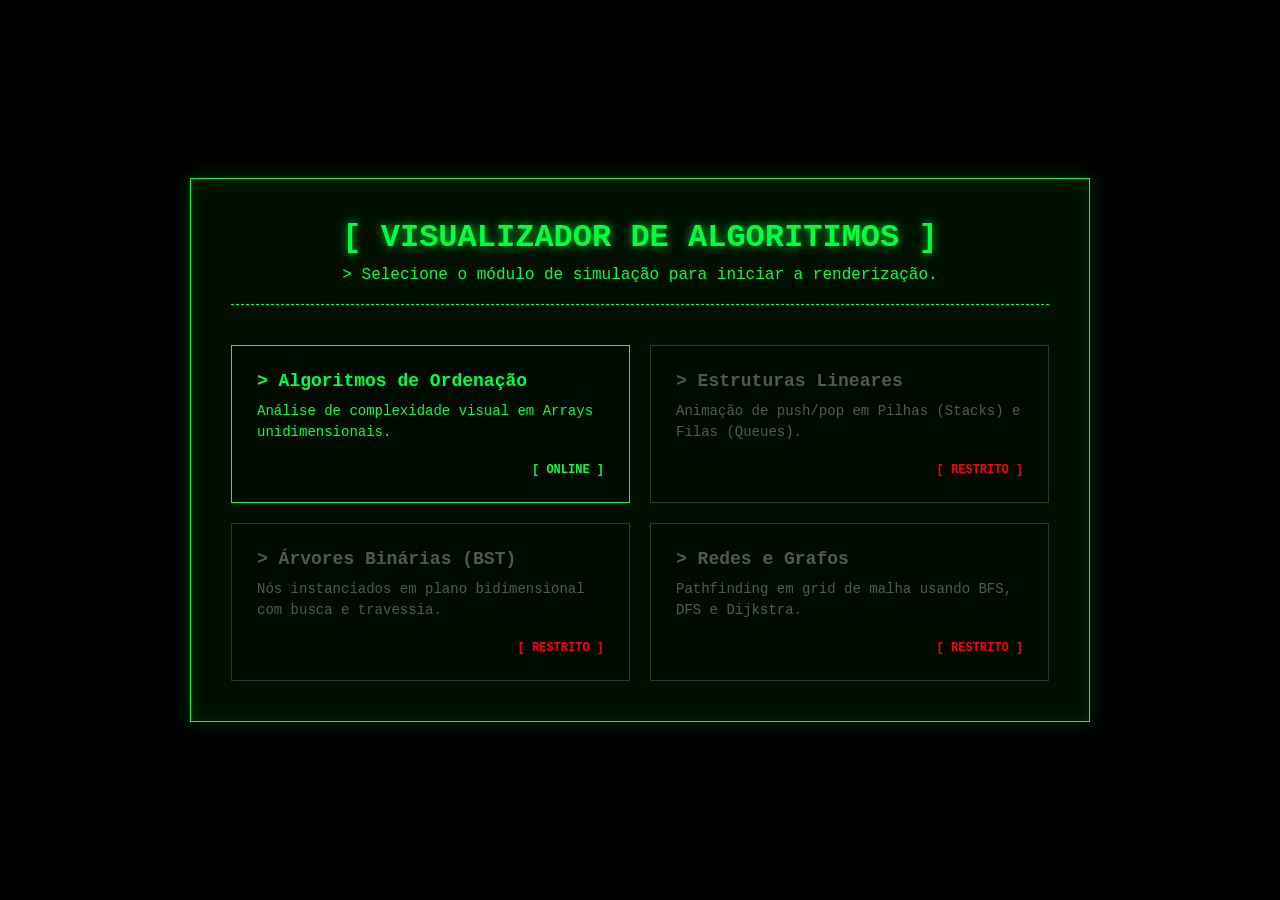
==== index.html @ 1b37e9b9 "refactor: reorganiza arquitetura de pastas e adiciona dashboard principal" ====
<!DOCTYPE html>
<html lang="pt-BR">
<head>
    <meta charset="UTF-8">
    <meta name="viewport" content="width=device-width, initial-scale=1.0">
    <title>Hub de Estruturas de Dados - Matrix Edition</title>
    <link rel="stylesheet" href="style-hub.css">
</head>
<body>
    <div class="hub-container">
        <div class="cabecalho">
            <h1>[ VISUALIZADOR DE ALGORITIMOS ]</h1>
            <p>> Selecione o módulo de simulação para iniciar a renderização.</p>
        </div>
        
        <div class="menu-grid">
            <!-- Link ativo para o projeto que já está pronto -->
            <a href="ordenacao/index.html" class="cartao-menu ativo">
                <h3>> Algoritmos de Ordenação</h3>
                <p>Análise de complexidade visual em Arrays unidimensionais.</p>
                <span class="status">[ ONLINE ]</span>
            </a>
            
            <a href="#" class="cartao-menu desativado">
                <h3>> Estruturas Lineares</h3>
                <p>Animação de push/pop em Pilhas (Stacks) e Filas (Queues).</p>
                <span class="status">[ RESTRITO ]</span>
            </a>
            
            <a href="#" class="cartao-menu desativado">
                <h3>> Árvores Binárias (BST)</h3>
                <p>Nós instanciados em plano bidimensional com busca e travessia.</p>
                <span class="status">[ RESTRITO ]</span>
            </a>
            
            <a href="#" class="cartao-menu desativado">
                <h3>> Redes e Grafos</h3>
                <p>Pathfinding em grid de malha usando BFS, DFS e Dijkstra.</p>
                <span class="status">[ RESTRITO ]</span>
            </a>
        </div>
    </div>
</body>
</html>
---- style-hub.css ----
* {
    margin: 0;
    padding: 0;
    box-sizing: border-box;
    font-family: 'Courier New', Courier, monospace;
}

body {
    background-color: #000000;
    color: #00ff41;
    display: flex;
    justify-content: center;
    align-items: center;
    min-height: 100vh;
    padding: 20px;
}

.hub-container {
    width: 100%;
    max-width: 900px;
    background-color: rgba(0, 20, 0, 0.8);
    border: 1px solid #00ff41;
    padding: 40px;
    box-shadow: 0 0 20px rgba(0, 255, 65, 0.2), inset 0 0 15px rgba(0, 255, 65, 0.1);
}

.cabecalho {
    text-align: center;
    margin-bottom: 40px;
    border-bottom: 1px dashed #00ff41;
    padding-bottom: 20px;
}

.cabecalho h1 {
    font-size: 32px;
    text-shadow: 0 0 10px rgba(0, 255, 65, 0.8);
    margin-bottom: 10px;
}

.menu-grid {
    display: grid;
    grid-template-columns: repeat(auto-fit, minmax(350px, 1fr));
    gap: 20px;
}

.cartao-menu {
    display: flex;
    flex-direction: column;
    justify-content: space-between;
    padding: 25px;
    border: 1px solid #00ff41;
    text-decoration: none;
    color: #00ff41;
    transition: all 0.3s ease;
    background-color: rgba(0, 10, 0, 0.9);
}

.cartao-menu.ativo:hover {
    background-color: #00ff41;
    color: #000000;
    box-shadow: 0 0 15px #00ff41;
    transform: translateY(-5px);
}

.cartao-menu.ativo:hover .status {
    color: #000000;
}

.cartao-menu.desativado {
    border-color: #333;
    color: #555;
    cursor: not-allowed;
}

.cartao-menu h3 {
    font-size: 18px;
    margin-bottom: 10px;
}

.cartao-menu p {
    font-size: 14px;
    line-height: 1.5;
    margin-bottom: 20px;
}

.status {
    font-weight: bold;
    font-size: 12px;
    align-self: flex-end;
}

.cartao-menu.desativado .status {
    color: #ff0000;
}
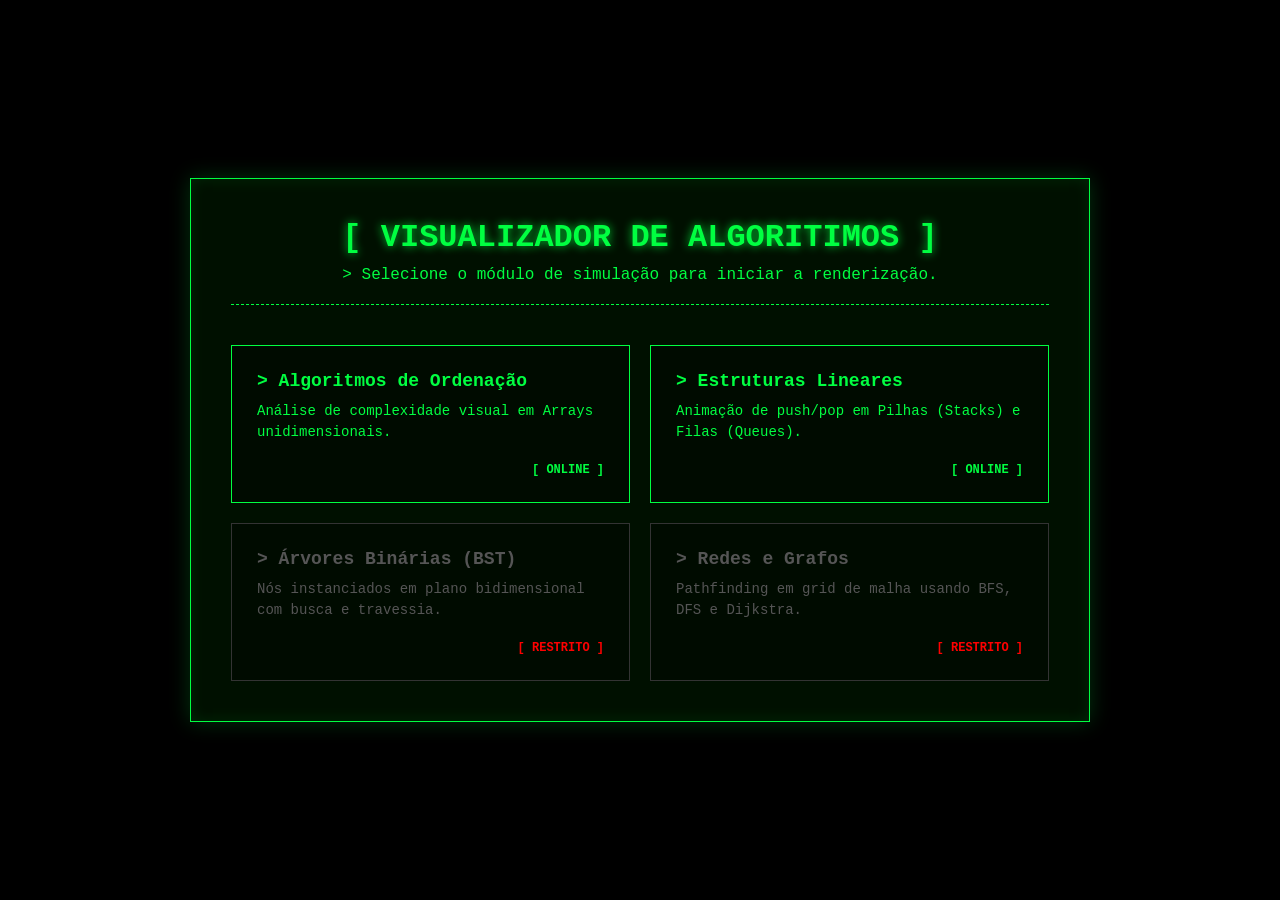
==== commit 04de55e6: "feat: implementa visualizador de pilhas e filas" ====
--- a/index.html
+++ b/index.html
@@ -21,10 +21,10 @@
                 <span class="status">[ ONLINE ]</span>
             </a>
             
-            <a href="#" class="cartao-menu desativado">
+            <a href="estruturas-lineares/index.html" class="cartao-menu ativo">
                 <h3>> Estruturas Lineares</h3>
                 <p>Animação de push/pop em Pilhas (Stacks) e Filas (Queues).</p>
-                <span class="status">[ RESTRITO ]</span>
+                <span class="status">[ ONLINE ]</span>
             </a>
             
             <a href="#" class="cartao-menu desativado">
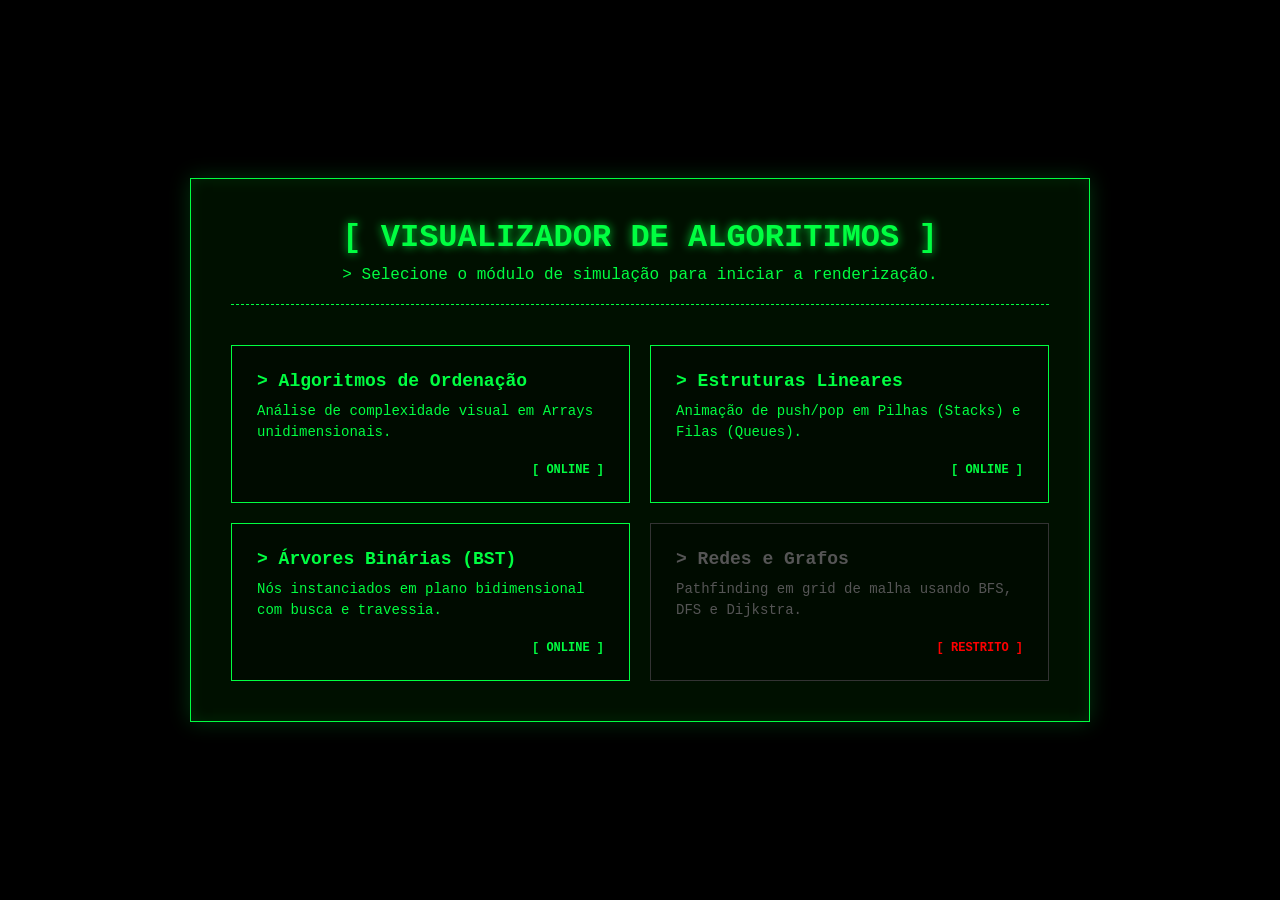
==== commit 4c1d6201: "feat: implementa arvore binaria de busca (BST) bidimensional" ====
--- a/index.html
+++ b/index.html
@@ -27,10 +27,10 @@
                 <span class="status">[ ONLINE ]</span>
             </a>
             
-            <a href="#" class="cartao-menu desativado">
+            <a href="arvores/index.html" class="cartao-menu ativao">
                 <h3>> Árvores Binárias (BST)</h3>
                 <p>Nós instanciados em plano bidimensional com busca e travessia.</p>
-                <span class="status">[ RESTRITO ]</span>
+                <span class="status">[ ONLINE ]</span>
             </a>
             
             <a href="#" class="cartao-menu desativado">
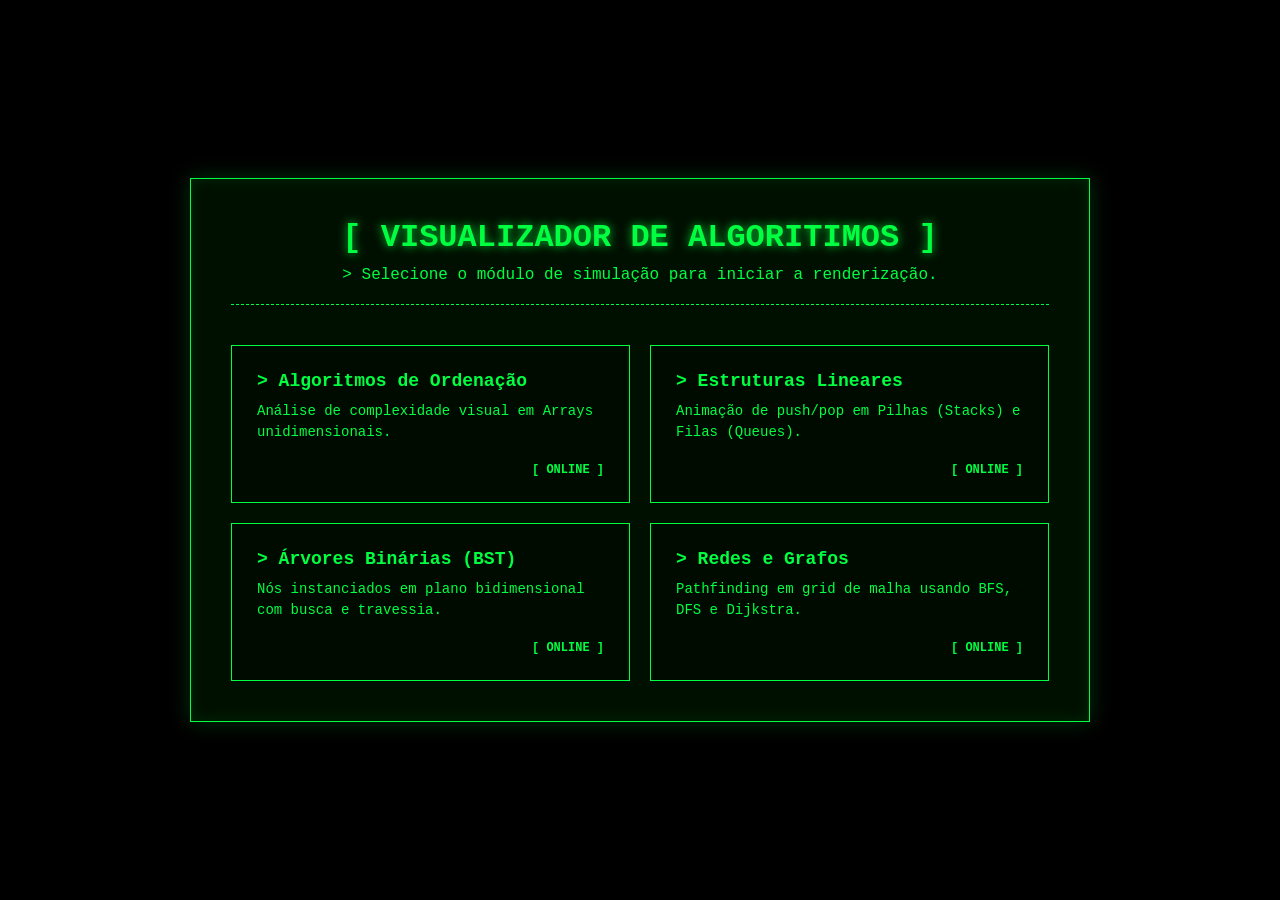
==== commit 8c6cb96b: "desbloqueia os grafos e cria os arquivos iniciais" ====
--- a/index.html
+++ b/index.html
@@ -33,10 +33,10 @@
                 <span class="status">[ ONLINE ]</span>
             </a>
             
-            <a href="#" class="cartao-menu desativado">
+            <a href="grafos/index.html" class="cartao-menu ativo">
                 <h3>> Redes e Grafos</h3>
                 <p>Pathfinding em grid de malha usando BFS, DFS e Dijkstra.</p>
-                <span class="status">[ RESTRITO ]</span>
+                <span class="status">[ ONLINE ]</span>
             </a>
         </div>
     </div>
